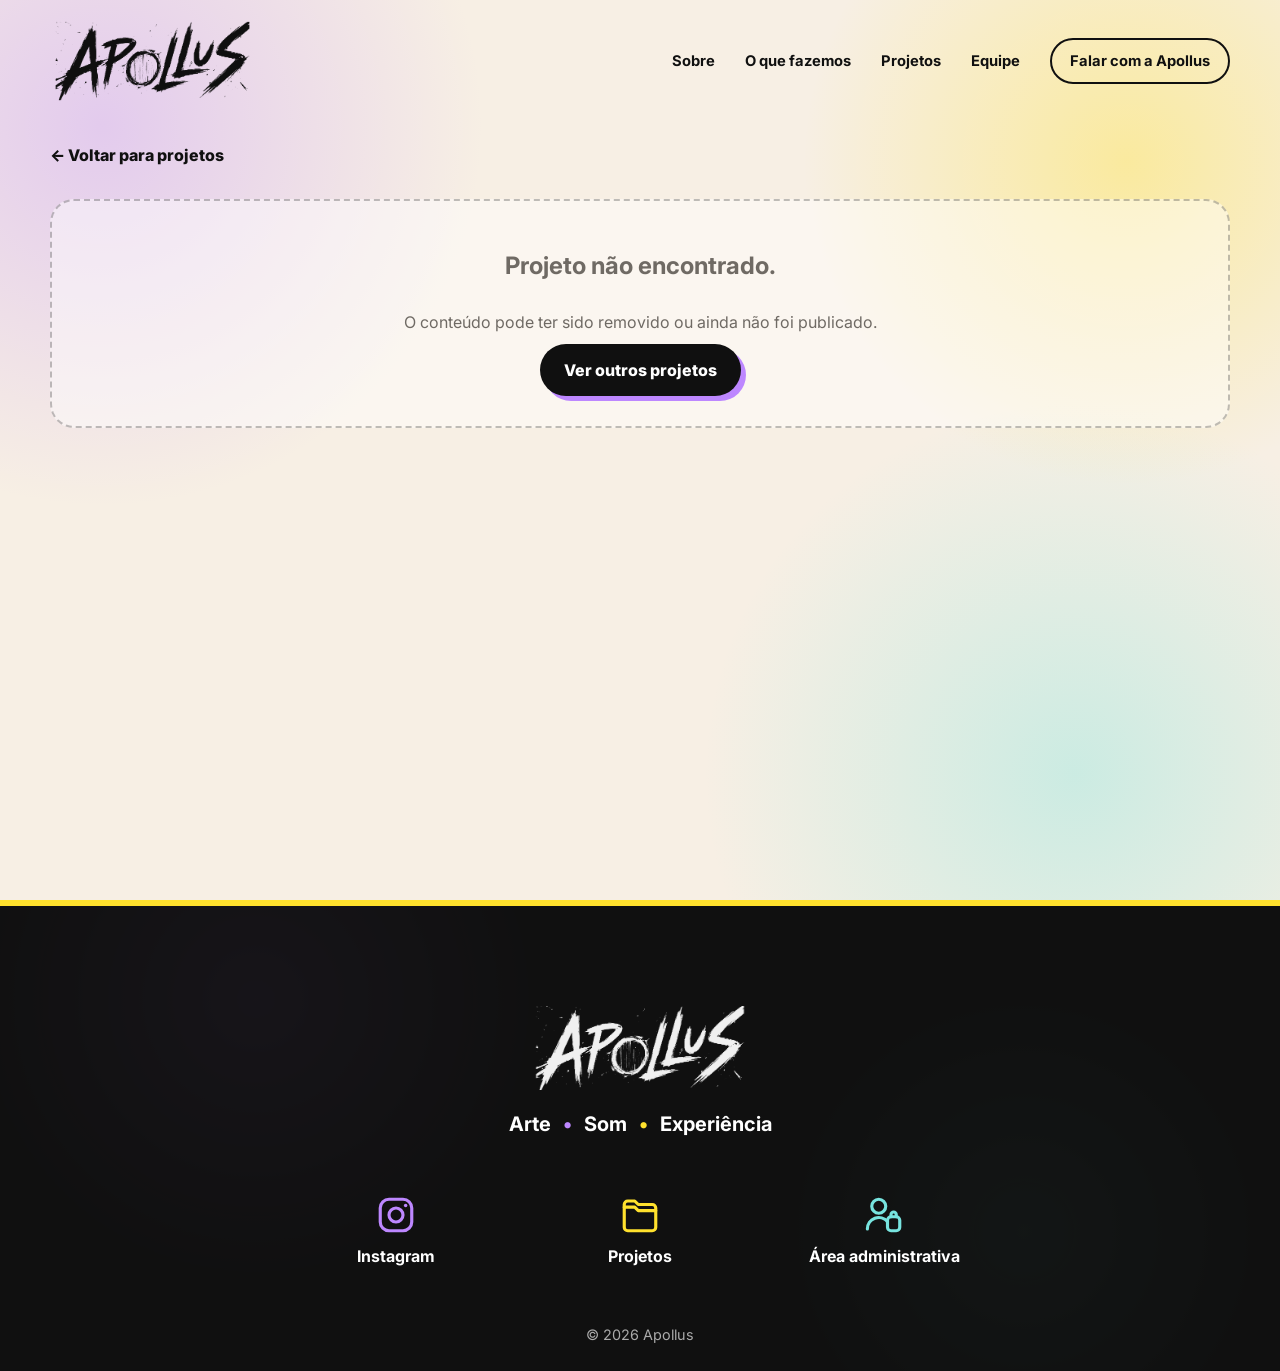
==== projeto.html @ ce1c02c4 "New" ====
<!DOCTYPE html>
<html lang="pt-BR">
<head>
  <meta charset="UTF-8">
  <meta name="viewport" content="width=device-width, initial-scale=1.0">
  <meta name="description" content="Detalhes de projeto da Apollus.">
  <meta name="theme-color" content="#f7efe4">
  <title>Projeto | Apollus</title>

  <link rel="icon" type="image/png" href="docs/apollus-logo-transparent.png">
  <link rel="preconnect" href="https://fonts.googleapis.com">
  <link rel="preconnect" href="https://fonts.gstatic.com" crossorigin>
  <link href="https://fonts.googleapis.com/css2?family=Bebas+Neue&family=Inter:wght@400;500;600;700;800&family=Permanent+Marker&display=swap" rel="stylesheet">
  <link rel="stylesheet" href="style.css">
</head>
<body data-page="project-detail">
  <header id="header" class="site-header">
    <div class="container nav-wrap">
      <a class="brand" href="index.html" aria-label="Voltar para o início">
        <img src="docs/apollus-logo-transparent.png" alt="Apollus">
      </a>

      <button class="menu-toggle" aria-label="Abrir menu" aria-expanded="false" aria-controls="main-menu">
        <span></span><span></span><span></span>
      </button>

      <nav id="main-menu" class="main-nav" aria-label="Navegação principal">
        <a href="index.html#sobre">Sobre</a>
        <a href="index.html#servicos">O que fazemos</a>
        <a href="projetos.html" class="active">Projetos</a>
        <a href="index.html#equipe">Equipe</a>
        <a href="https://wa.me/5541996600432?text=Olá%20Apollus!%20Gostaria%20de%20conversar%20sobre%20um%20projeto." target="_blank" rel="noopener noreferrer" class="nav-cta">Falar com a Apollus</a>
      </nav>
    </div>
  </header>

  <main>
    <section class="project-detail-shell section-art">
      <div class="container">
        <a href="projetos.html" class="back-link">← Voltar para projetos</a>

        <div id="project-detail-loading" class="content-state detail-loading">
          <span class="spinner" aria-hidden="true"></span>
          <p>Carregando projeto...</p>
        </div>

        <div id="project-detail-error" class="content-state error-state" hidden>
          <h1>Projeto não encontrado.</h1>
          <p>O conteúdo pode ter sido removido ou ainda não foi publicado.</p>
          <a href="projetos.html" class="btn btn-dark">Ver outros projetos</a>
        </div>

        <article id="project-detail" class="project-detail" hidden>
          <div class="project-detail-hero">
            <div class="project-detail-copy reveal">
              <p id="detail-category" class="eyebrow"></p>
              <h1 id="detail-title"></h1>
              <p id="detail-summary" class="project-detail-summary"></p>

              <div class="project-detail-meta">
                <span id="detail-date"></span>
                <span id="detail-status"></span>
              </div>
            </div>

            <figure id="detail-cover-wrap" class="project-detail-cover reveal" hidden>
              <img id="detail-cover" src="" alt="">
            </figure>
          </div>

          <div class="project-detail-body">
            <section id="detail-description-section" class="project-copy-section reveal" hidden>
              <p class="section-kicker">Sobre o projeto</p>
              <div id="detail-description" class="rich-copy"></div>
            </section>

            <section id="detail-audio-section" class="project-media-block reveal" hidden>
              <div>
                <p class="section-kicker">Ouça</p>
                <h2>Áudio do projeto</h2>
              </div>
              <audio id="detail-audio" controls preload="metadata"></audio>
            </section>

            <section id="detail-video-section" class="project-media-block reveal" hidden>
              <div>
                <p class="section-kicker">Assista</p>
                <h2>Vídeo</h2>
              </div>
              <div id="detail-video" class="video-frame"></div>
            </section>

            <section id="detail-gallery-section" class="project-gallery-section reveal" hidden>
              <p class="section-kicker">Galeria</p>
              <h2>Registros do projeto</h2>
              <div id="detail-gallery" class="project-gallery"></div>
            </section>

            <section id="detail-credits-section" class="project-copy-section credits-block reveal" hidden>
              <p class="section-kicker">Ficha técnica</p>
              <div id="detail-credits" class="rich-copy"></div>
            </section>

            <div id="detail-actions" class="project-detail-actions reveal" hidden>
              <a id="detail-external-link" class="btn btn-dark" href="#" target="_blank" rel="noopener noreferrer">Acessar projeto</a>
              <a class="btn btn-light" href="https://wa.me/5541996600432?text=Olá%20Apollus!%20Vi%20um%20projeto%20no%20site%20e%20gostaria%20de%20conversar." target="_blank" rel="noopener noreferrer">Criar algo com a Apollus</a>
            </div>
          </div>
        </article>
      </div>
    </section>
  </main>

  <dialog id="gallery-dialog" class="gallery-dialog">
    <button class="dialog-close" type="button" data-close-dialog aria-label="Fechar">×</button>
    <img id="gallery-dialog-image" src="" alt="">
  </dialog>

  <footer class="site-footer">
    <div class="container footer-content">
      <a class="footer-brand" href="index.html" aria-label="Voltar ao início">
        <img src="docs/apollus-logo-transparent.png" alt="Apollus">
      </a>
      <p class="footer-signature">Arte <span class="dot dot-purple">•</span> Som <span class="dot dot-yellow">•</span> Experiência</p>
      <nav class="footer-links" aria-label="Links do rodapé">
        <a class="footer-link instagram" href="https://www.instagram.com/apollusart/" target="_blank" rel="noopener" aria-label="Instagram da Apollus"><span class="footer-icon" aria-hidden="true"><svg viewBox="0 0 24 24" fill="none" stroke="currentColor" stroke-width="1.8" stroke-linecap="round" stroke-linejoin="round"><rect x="3" y="3" width="18" height="18" rx="5"></rect><circle cx="12" cy="12" r="4"></circle><circle cx="17.5" cy="6.5" r="1" fill="currentColor" stroke="none"></circle></svg></span><span>Instagram</span></a>
        <a class="footer-link projects" href="projetos.html" aria-label="Projetos"><span class="footer-icon" aria-hidden="true"><svg viewBox="0 0 24 24" fill="none" stroke="currentColor" stroke-width="1.8" stroke-linecap="round" stroke-linejoin="round"><path d="M3 7.5h6l2 2H21v9.5a2 2 0 0 1-2 2H5a2 2 0 0 1-2-2z"></path><path d="M3 7.5V6a2 2 0 0 1 2-2h4l2 2h8a2 2 0 0 1 2 2v1.5"></path></svg></span><span>Projetos</span></a>
        <a class="footer-link admin" href="admin/login.html" aria-label="Área administrativa"><span class="footer-icon" aria-hidden="true"><svg viewBox="0 0 24 24" fill="none" stroke="currentColor" stroke-width="1.8" stroke-linecap="round" stroke-linejoin="round"><circle cx="9" cy="7" r="4"></circle><path d="M2.5 20a6.5 6.5 0 0 1 11.5-4.2"></path><rect x="14" y="13" width="7" height="8" rx="2"></rect><path d="M16 13v-1.2a1.5 1.5 0 0 1 3 0V13"></path></svg></span><span>Área administrativa</span></a>
      </nav>
      <small class="footer-copy">© 2026 Apollus</small>
    </div>
  </footer>

  <script defer src="script.js"></script>
</body>
</html>
---- style.css ----
:root {
  --paper: #f7efe4;
  --paper-2: #fffaf3;
  --ink: #101010;
  --muted: #6f6a64;
  --purple: #bd87ff;
  --lilac: #dcbcff;
  --pink: #f4a8dc;
  --cyan: #77e4df;
  --yellow: #ffe12d;
  --line: rgba(16,16,16,.16);
  --shadow: 0 24px 70px rgba(38, 19, 47, .14);
  --radius: 28px;
}

* { box-sizing: border-box; }
html { scroll-behavior: smooth; }
body {
  margin: 0;
  font-family: "Inter", sans-serif;
  color: var(--ink);
  background: var(--paper);
  overflow-x: hidden;
}
body.menu-open { overflow: hidden; }
a { color: inherit; }
img { max-width: 100%; display: block; }
.container { width: min(1180px, calc(100% - 40px)); margin-inline: auto; }
.section { padding: clamp(84px, 10vw, 150px) 0; }

.site-header {
  position: fixed;
  inset: 0 0 auto;
  z-index: 1000;
  padding: 18px 0;
  transition: .3s ease;
}
.site-header.scrolled {
  background: rgba(247,239,228,.84);
  backdrop-filter: blur(16px);
  border-bottom: 1px solid rgba(16,16,16,.08);
}
.nav-wrap { display: flex; align-items: center; justify-content: space-between; gap: 24px; }
.brand {
  display: inline-flex;
  align-items: center;
  text-decoration: none;
  line-height: 0;
}

.brand img {
  display: block;
  width: clamp(150px, 16vw, 220px);
  height: auto;
}
.main-nav { display: flex; align-items: center; gap: 30px; }
.main-nav a { text-decoration: none; font-size: .92rem; font-weight: 700; }
.nav-cta { padding: 12px 18px; border: 2px solid var(--ink); border-radius: 999px; }
.menu-toggle { display: none; background: none; border: 0; padding: 8px; cursor: pointer; }
.menu-toggle span { width: 26px; height: 2px; background: var(--ink); display: block; margin: 5px; transition: .3s; }

.section-art { position: relative; isolation: isolate; overflow: hidden; }
.hero {
  min-height: 100svh;
  display: grid;
  align-items: center;
  padding: 120px 0 70px;
  background:
    radial-gradient(circle at 8% 14%, rgba(189,135,255,.45), transparent 27%),
    radial-gradient(circle at 85% 12%, rgba(255,225,45,.50), transparent 24%),
    radial-gradient(circle at 82% 75%, rgba(119,228,223,.46), transparent 28%),
    radial-gradient(circle at 15% 85%, rgba(244,168,220,.35), transparent 25%),
    var(--paper);
}
.hero::after, .services::after, .team-section::after {
  content: "";
  position: absolute;
  inset: 0;
  pointer-events: none;
  opacity: .2;
  background-image: repeating-radial-gradient(circle at 0 0, rgba(0,0,0,.18) 0 1px, transparent 1px 4px);
  mix-blend-mode: multiply;
  z-index: -1;
}
.hero-grid { display: grid; grid-template-columns: 1fr; align-items: center; justify-items: center; }
.hero-copy { width: min(100%, 980px); text-align: center; }
.hero-text { margin-inline: auto; }
.hero-actions, .hero-tags { justify-content: center; }
.eyebrow, .section-kicker { text-transform: uppercase; letter-spacing: .22em; font-size: .78rem; font-weight: 800; }
.hero h1 {
  font-family: "Bebas Neue", sans-serif;
  font-size: clamp(4.1rem, 8vw, 8.4rem);
  line-height: .85;
  margin: 18px 0 28px;
  letter-spacing: -.02em;
}
.hero h1 span {
  font-family: "Permanent Marker", cursive;
  color: var(--purple);
  display: inline-block;
  transform: rotate(-3deg);
  text-shadow: 4px 4px 0 var(--yellow);
}
.hero-text { font-size: clamp(1rem, 1.6vw, 1.22rem); line-height: 1.7; max-width: 620px; color: #3e3934; }
.hero-actions { display: flex; gap: 14px; flex-wrap: wrap; margin: 34px 0 28px; }
.btn {
  display: inline-flex; align-items: center; justify-content: center;
  min-height: 52px; padding: 14px 24px; border-radius: 999px;
  text-decoration: none; font-weight: 800; transition: .25s ease;
}
.btn:hover { transform: translateY(-3px) rotate(-1deg); }
.btn-dark { background: var(--ink); color: white; box-shadow: 5px 5px 0 var(--purple); }
.btn-light { background: rgba(255,255,255,.55); border: 2px solid var(--ink); }
.hero-tags { display: flex; flex-wrap: wrap; gap: 8px; }
.hero-tags span { border: 1px solid var(--ink); border-radius: 999px; padding: 8px 13px; font-size: .78rem; font-weight: 700; background: rgba(255,255,255,.38); }
.poster-frame { transform: rotate(2.5deg); background: white; padding: 12px; box-shadow: var(--shadow); border: 2px solid var(--ink); }
.poster-frame img { aspect-ratio: 4 / 5; object-fit: cover; object-position: top; }
.hero-art { position: relative; }
.floating-note { position: absolute; font-family: "Permanent Marker"; padding: 7px 12px; background: var(--ink); color: white; transform: rotate(-5deg); }
.note-one { left: -20px; top: 16%; background: var(--purple); color: var(--ink); }
.note-two { right: -10px; top: 48%; background: var(--yellow); color: var(--ink); transform: rotate(4deg); }
.note-three { left: 6%; bottom: -10px; background: var(--cyan); color: var(--ink); transform: rotate(2deg); }
.scroll-cue { position: absolute; left: 50%; bottom: 22px; translate: -50% 0; font-size: 1.6rem; text-decoration: none; animation: bounce 1.8s infinite; }
@keyframes bounce { 50% { transform: translateY(8px); } }

.about { background: var(--paper-2); }
.about-grid { display: grid; grid-template-columns: 1fr 1fr; gap: 60px; align-items: start; }
h2 { font-family: "Bebas Neue", sans-serif; font-size: clamp(2.8rem, 5.2vw, 5.6rem); line-height: .95; margin: 12px 0 20px; }
.about-copy p { font-size: 1.1rem; line-height: 1.8; color: #453f39; }
.signature-line { margin-top: 30px; font-family: "Permanent Marker"; font-size: clamp(1.4rem, 3vw, 2.2rem); color: #6d36a7; }

.services { background: #f4eadf; }
.section-heading { max-width: 760px; margin-bottom: 54px; }
.section-heading > p:last-child { color: var(--muted); font-size: 1.05rem; line-height: 1.7; }
.services-grid { display: grid; grid-template-columns: repeat(3, 1fr); gap: 18px; }
.service-card {
  min-height: 270px; padding: 28px; border: 2px solid var(--ink); border-radius: var(--radius);
  display: flex; flex-direction: column; justify-content: flex-end; box-shadow: 7px 7px 0 var(--ink); transition: .25s ease;
}
.service-card:hover { transform: translate(-4px, -4px) rotate(-.5deg); box-shadow: 12px 12px 0 var(--ink); }
.service-card h3 { font-family: "Bebas Neue"; font-size: 2.3rem; line-height: 1; margin: 18px 0 10px; }
.service-card p { margin: 0; line-height: 1.6; }
.service-number { font-family: "Permanent Marker"; font-size: 1.35rem; }
.purple { background: var(--lilac); }
.yellow { background: var(--yellow); }
.cyan { background: var(--cyan); }
.pink { background: var(--pink); }
.cream { background: var(--paper-2); }
.black { background: var(--ink); color: white; box-shadow: 7px 7px 0 var(--purple); }

.process { background: var(--ink); color: white; }
.narrow { max-width: 880px; }
.process-track { display: grid; grid-template-columns: repeat(4, 1fr); gap: 14px; margin-top: 54px; }
.process-step { padding: 26px; border-top: 2px solid rgba(255,255,255,.35); }
.process-step b { color: var(--yellow); font-family: "Permanent Marker"; }
.process-step h3 { font-family: "Bebas Neue"; font-size: 2rem; margin: 18px 0 8px; }
.process-step p { color: #d9d2ca; line-height: 1.6; }

.team-section {
  background:
    radial-gradient(circle at 10% 20%, rgba(189,135,255,.42), transparent 28%),
    radial-gradient(circle at 85% 80%, rgba(119,228,223,.38), transparent 26%),
    var(--paper);
}
.team-grid { display: grid; grid-template-columns: repeat(3, 1fr); gap: 22px; }
.team-card a { display: block; text-decoration: none; background: rgba(255,255,255,.62); border: 2px solid var(--ink); border-radius: 22px; overflow: hidden; box-shadow: 6px 6px 0 var(--ink); transition: .25s; }
.team-card a:hover { transform: translate(-4px,-4px) rotate(-.5deg); box-shadow: 11px 11px 0 var(--purple); }
.team-card img { width: 100%; aspect-ratio: 4/3; object-fit: cover; filter: grayscale(100%); transition: .3s; }
.team-card:hover img { filter: grayscale(0%); }
.team-card img.team-logo-fallback { object-fit: contain; padding: clamp(34px, 6vw, 70px); background: var(--paper-2); filter: none; }
.team-card:hover img.team-logo-fallback { filter: none; }
.team-card div { padding: 20px; }
.team-card h3 { margin: 0 0 5px; font-size: 1.1rem; }
.team-card p { margin: 0; color: var(--muted); }

.cta-final { padding: clamp(76px, 9vw, 130px) 0; background: var(--yellow); }
.cta-grid { display: grid; grid-template-columns: 1fr auto; gap: 32px; align-items: center; }
.cta-grid p:not(.section-kicker) { font-size: 1.1rem; }

footer.site-footer {
  position: relative;
  overflow: hidden;
  background: var(--ink);
  color: white;
  padding: clamp(64px, 8vw, 96px) 0 28px;
  border-top: 6px solid var(--yellow);
}

footer.site-footer::before {
  content: "";
  position: absolute;
  inset: 0;
  pointer-events: none;
  opacity: .14;
  background:
    radial-gradient(circle at 20% 20%, rgba(189,135,255,.28), transparent 28%),
    radial-gradient(circle at 80% 70%, rgba(119,228,223,.2), transparent 25%);
}

.footer-content {
  position: relative;
  z-index: 1;
  display: flex;
  flex-direction: column;
  align-items: center;
  text-align: center;
}

.footer-brand {
  display: inline-flex;
  line-height: 0;
  text-decoration: none;
}

.footer-brand img {
  width: clamp(170px, 22vw, 280px);
  height: auto;
  filter: invert(1);
  transition: transform .3s ease, filter .3s ease;
}

.footer-brand:hover img {
  transform: translateY(-3px) rotate(-1deg) scale(1.02);
  filter: invert(1) drop-shadow(0 8px 20px rgba(189,135,255,.22));
}

.footer-signature {
  margin: 18px 0 34px;
  font-size: clamp(1rem, 2vw, 1.25rem);
  font-weight: 700;
}

.footer-signature .dot {
  display: inline-block;
  margin: 0 7px;
}

.dot-purple { color: var(--purple); }
.dot-yellow { color: var(--yellow); }

.footer-links {
  display: grid;
  grid-template-columns: repeat(3, minmax(150px, 1fr));
  width: min(100%, 720px);
  gap: 12px;
  margin: 0 auto 36px;
}

.footer-link {
  --accent: white;
  display: flex;
  flex-direction: column;
  align-items: center;
  justify-content: center;
  gap: 10px;
  min-height: 120px;
  padding: 18px 14px;
  border-radius: 20px;
  color: white;
  text-decoration: none;
  font-weight: 700;
  transition: transform .28s ease, background-color .28s ease, box-shadow .28s ease, color .28s ease;
}

.footer-link.instagram { --accent: var(--purple); }
.footer-link.projects { --accent: var(--yellow); }
.footer-link.admin { --accent: var(--cyan); }

.footer-icon {
  width: 42px;
  height: 42px;
  color: var(--accent);
  transition: transform .28s ease, filter .28s ease;
}

.footer-icon svg {
  width: 100%;
  height: 100%;
  display: block;
}

.footer-link:hover,
.footer-link:focus-visible {
  transform: translateY(-6px);
  background: rgba(255,255,255,.055);
  box-shadow: 0 16px 36px rgba(0,0,0,.28), inset 0 0 0 1px color-mix(in srgb, var(--accent) 55%, transparent);
  outline: none;
}

.footer-link:hover .footer-icon,
.footer-link:focus-visible .footer-icon {
  transform: scale(1.12) rotate(-4deg);
  filter: drop-shadow(0 0 12px color-mix(in srgb, var(--accent) 55%, transparent));
}

.footer-copy {
  color: #aaa;
  font-size: .9rem;
}

/* Conteúdo visível por padrão. As animações só escondem os elementos quando o JS carregou corretamente. */
.reveal { opacity: 1; transform: none; transition: opacity .75s ease, transform .75s ease; }
.reveal-animations .reveal { opacity: 0; transform: translateY(30px); }
.reveal-animations .reveal.visible { opacity: 1; transform: none; }

@media (max-width: 980px) {
  .hero-grid, .about-grid, .cta-grid { grid-template-columns: 1fr; }
  .hero { padding-top: 130px; }
  .hero-art { max-width: 620px; margin: 20px auto 0; }
  .services-grid { grid-template-columns: repeat(2, 1fr); }
  .process-track { grid-template-columns: repeat(2, 1fr); }
  .team-grid { grid-template-columns: repeat(2, 1fr); }
}

@media (max-width: 760px) {
  .container { width: min(100% - 28px, 1180px); }
  .site-header { padding: 12px 0; }
  .menu-toggle { display: block; z-index: 1002; }
  .menu-toggle.active span:nth-child(1) { transform: translateY(7px) rotate(45deg); }
  .menu-toggle.active span:nth-child(2) { opacity: 0; }
  .menu-toggle.active span:nth-child(3) { transform: translateY(-7px) rotate(-45deg); }
  .main-nav {
    position: fixed; inset: 0; background: var(--paper); z-index: 1001;
    display: flex; flex-direction: column; justify-content: center; align-items: center;
    gap: 24px; transform: translateX(100%); transition: .35s ease;
  }
  .main-nav.open { transform: translateX(0); }
  .main-nav a { font-family: "Bebas Neue"; font-size: 2rem; }
  .nav-cta { font-family: "Inter" !important; font-size: 1rem !important; }

  .hero h1 { font-size: clamp(4rem, 20vw, 6.5rem); }
  .hero-actions { flex-direction: column; }
  .btn { width: 100%; }
  .floating-note { font-size: .75rem; }
  .services-grid, .team-grid, .process-track { grid-template-columns: 1fr; }
  .service-card { min-height: 230px; }
  .footer-links { grid-template-columns: 1fr; width: min(100%, 420px); }
  .footer-link { min-height: 88px; flex-direction: row; justify-content: flex-start; padding-inline: 22px; }
  .footer-icon { width: 34px; height: 34px; }
}

@media (max-width: 420px) {
  .hero { padding-top: 110px; }
  .hero-tags span { font-size: .7rem; }
  .poster-frame { padding: 8px; }
  .service-card, .team-card a { box-shadow: 4px 4px 0 var(--ink); }
}

@media (max-width: 760px) {
  .brand img { width: 145px; }
  .footer-brand img { width: min(56vw, 220px); }
}


/* ==================================================
   PÁGINA DE PROJETOS
================================================== */

.projects-hero {
  min-height: 68vh;
  display: flex;
  align-items: center;
  padding: 150px 0 90px;
  text-align: center;

  background:
    radial-gradient(
      circle at 10% 20%,
      rgba(189, 135, 255, 0.48),
      transparent 28%
    ),
    radial-gradient(
      circle at 88% 18%,
      rgba(255, 225, 45, 0.52),
      transparent 24%
    ),
    radial-gradient(
      circle at 82% 80%,
      rgba(119, 228, 223, 0.46),
      transparent 27%
    ),
    radial-gradient(
      circle at 15% 82%,
      rgba(244, 168, 220, 0.36),
      transparent 25%
    ),
    var(--paper);
}

.projects-hero-content {
  max-width: 980px;
}

.projects-hero h1 {
  margin: 18px auto 30px;
  font-family: "Bebas Neue", sans-serif;
  font-size: clamp(4.5rem, 10vw, 9.5rem);
  line-height: 0.84;
}

.projects-hero h1 span {
  color: var(--purple);
  font-family: "Permanent Marker", cursive;
  font-size: 0.65em;
  text-shadow: 5px 5px 0 var(--yellow);
  display: inline-block;
  transform: rotate(-2deg);
}

.projects-hero-content > p:not(.eyebrow) {
  max-width: 700px;
  margin: 0 auto;
  color: #4a433d;
  font-size: clamp(1rem, 2vw, 1.2rem);
  line-height: 1.75;
}

.project-filters {
  display: flex;
  justify-content: center;
  flex-wrap: wrap;
  gap: 10px;
  margin-top: 38px;
}

.project-filter {
  padding: 10px 17px;
  border: 2px solid var(--ink);
  border-radius: 999px;
  background: rgba(255, 255, 255, 0.45);
  color: var(--ink);
  font-family: "Inter", sans-serif;
  font-weight: 700;
  cursor: pointer;
  transition: 0.25s ease;
}

.project-filter:hover,
.project-filter.active {
  background: var(--ink);
  color: white;
  transform: translateY(-3px);
  box-shadow: 4px 4px 0 var(--purple);
}

/* PROJETOS */

.projects-section {
  background: var(--paper-2);
}

.projects-grid {
  display: grid;
  grid-template-columns: repeat(3, 1fr);
  gap: 24px;
}

.project-card {
  background: white;
  border: 2px solid var(--ink);
  border-radius: 25px;
  overflow: hidden;
  box-shadow: 7px 7px 0 var(--ink);
  transition: 0.3s ease;
}

.project-card:hover {
  transform: translate(-5px, -5px) rotate(-0.4deg);
  box-shadow: 13px 13px 0 var(--purple);
}

.project-image {
  position: relative;
  min-height: 250px;
  overflow: hidden;
}

.project-image img {
  width: 100%;
  height: 100%;
  min-height: 250px;
  object-fit: cover;
  transition: 0.4s ease;
}

.project-card:hover .project-image img {
  transform: scale(1.04);
}

.project-purple {
  background: var(--lilac);
}

.project-yellow {
  background: var(--yellow);
}

.project-cyan {
  background: var(--cyan);
}

.project-status {
  position: absolute;
  top: 18px;
  right: 18px;
  padding: 8px 12px;
  border: 2px solid var(--ink);
  border-radius: 999px;
  background: var(--paper);
  font-size: 0.72rem;
  font-weight: 800;
  text-transform: uppercase;
  letter-spacing: 0.08em;
}

.project-content {
  padding: 26px;
}

.project-meta {
  display: flex;
  justify-content: space-between;
  gap: 20px;
  color: var(--muted);
  font-size: 0.78rem;
  font-weight: 700;
  text-transform: uppercase;
  letter-spacing: 0.1em;
}

.project-content h3 {
  margin: 15px 0 10px;
  font-family: "Bebas Neue", sans-serif;
  font-size: 2.4rem;
  line-height: 1;
}

.project-content p {
  color: #4b443e;
  line-height: 1.65;
}

.project-link {
  display: inline-block;
  margin-top: 12px;
  color: var(--ink);
  font-weight: 800;
  text-decoration: none;
}

.project-link:hover {
  color: #7434aa;
}

/* PRÓXIMOS PROJETOS */

.upcoming-section {
  background: var(--ink);
  color: white;
}

.upcoming-section .section-heading > p:last-child {
  color: #d2cbc5;
}

.upcoming-grid {
  display: grid;
  gap: 18px;
}

.upcoming-card {
  display: grid;
  grid-template-columns: auto 1fr auto;
  align-items: center;
  gap: 28px;

  padding: 28px;
  border: 2px solid rgba(255, 255, 255, 0.28);
  border-radius: 24px;

  transition: 0.3s ease;
}

.upcoming-card:hover {
  background: rgba(255, 255, 255, 0.07);
  border-color: var(--yellow);
  transform: translateX(6px);
}

.upcoming-date {
  display: flex;
  flex-direction: column;
  align-items: center;

  min-width: 85px;
  padding: 14px;

  background: var(--yellow);
  color: var(--ink);
  border-radius: 17px;

  font-weight: 800;
  letter-spacing: 0.1em;
}

.upcoming-date strong {
  font-family: "Bebas Neue", sans-serif;
  font-size: 3rem;
  line-height: 0.9;
}

.project-type {
  color: var(--cyan);
  text-transform: uppercase;
  letter-spacing: 0.16em;
  font-size: 0.72rem;
  font-weight: 800;
}

.upcoming-card h3 {
  margin: 7px 0;
  font-family: "Bebas Neue", sans-serif;
  font-size: 2.2rem;
}

.upcoming-card p {
  margin: 0;
  color: #d2cbc5;
}

.upcoming-card > a {
  color: white;
  font-size: 2rem;
  text-decoration: none;
  transition: 0.25s;
}

.upcoming-card:hover > a {
  color: var(--yellow);
  transform: translateX(5px);
}

/* AGENDA */

.project-agenda {
  background:
    radial-gradient(
      circle at 12% 25%,
      rgba(244, 168, 220, 0.42),
      transparent 29%
    ),
    radial-gradient(
      circle at 88% 75%,
      rgba(119, 228, 223, 0.46),
      transparent 28%
    ),
    var(--paper);
}

.agenda-grid {
  display: grid;
  grid-template-columns: 1fr 0.72fr;
  gap: clamp(40px, 7vw, 100px);
  align-items: center;
}

.agenda-copy h2 {
  max-width: 800px;
}

.agenda-copy > p:not(.section-kicker) {
  max-width: 660px;
  color: #4c453f;
  line-height: 1.75;
  font-size: 1.08rem;
  margin-bottom: 30px;
}

.agenda-card {
  padding: 36px;
  background: var(--yellow);
  border: 2px solid var(--ink);
  border-radius: 30px;
  box-shadow: 10px 10px 0 var(--ink);
  transform: rotate(1.5deg);
}

.agenda-card > span {
  font-family: "Permanent Marker", cursive;
  font-size: 1.3rem;
}

.agenda-card > strong {
  display: block;
  font-family: "Bebas Neue", sans-serif;
  font-size: clamp(5rem, 10vw, 8rem);
  line-height: 0.95;
  margin-top: 10px;
}

.agenda-card > p {
  margin: 0 0 30px;
  font-weight: 800;
  text-transform: uppercase;
  letter-spacing: 0.14em;
}

.agenda-list {
  display: grid;
  gap: 0;
  border-top: 2px solid var(--ink);
}

.agenda-list div {
  display: flex;
  justify-content: space-between;
  gap: 15px;
  padding: 15px 0;
  border-bottom: 1px solid rgba(16, 16, 16, 0.35);
}

.agenda-list b {
  text-transform: uppercase;
  font-size: 0.75rem;
  letter-spacing: 0.08em;
}

/* LOGO DO HEADER */

.brand-image img {
  width: 150px;
  height: auto;
}

/* RESPONSIVIDADE */

@media (max-width: 980px) {
  .projects-grid {
    grid-template-columns: repeat(2, 1fr);
  }

  .agenda-grid {
    grid-template-columns: 1fr;
  }

  .agenda-card {
    max-width: 600px;
  }
}

@media (max-width: 760px) {
  .projects-hero {
    min-height: auto;
    padding: 125px 0 80px;
  }

  .projects-grid {
    grid-template-columns: 1fr;
  }

  .project-filter {
    padding: 9px 13px;
    font-size: 0.78rem;
  }

  .upcoming-card {
    grid-template-columns: auto 1fr;
    gap: 18px;
  }

  .upcoming-card > a {
    display: none;
  }

  .agenda-card {
    padding: 27px;
    transform: none;
  }

  .brand-image img {
    width: 120px;
  }
}

@media (max-width: 460px) {
  .upcoming-card {
    grid-template-columns: 1fr;
  }

  .upcoming-date {
    width: 82px;
  }
}


/* ==================================================
   CMS PÚBLICO, CALENDÁRIO E DETALHE DE PROJETO
================================================== */

[hidden] { display: none !important; }

/* Footer: logo menor e centralizada */
.footer-brand img {
  width: clamp(145px, 18vw, 220px);
}

.project-card-link {
  display: block;
  height: 100%;
  color: inherit;
  text-decoration: none;
}

.project-placeholder {
  width: 100%;
  min-height: 250px;
  display: grid;
  place-items: center;
  padding: 42px;
}

.project-placeholder img {
  width: min(75%, 250px);
  min-height: 0;
  object-fit: contain;
  opacity: .72;
}

.project-card[hidden] { display: none; }

.content-state {
  min-height: 180px;
  display: flex;
  flex-direction: column;
  align-items: center;
  justify-content: center;
  gap: 12px;
  padding: 30px;
  border: 2px dashed rgba(16,16,16,.26);
  border-radius: 24px;
  text-align: center;
  color: var(--muted);
}

.content-state h3 { margin: 0; color: var(--ink); }
.content-state p { margin: 0; }
.content-state.dark-state { border-color: rgba(255,255,255,.28); color: #d2cbc5; }
.error-state { background: rgba(255,255,255,.45); }

.spinner {
  width: 36px;
  height: 36px;
  border: 4px solid rgba(16,16,16,.15);
  border-top-color: var(--ink);
  border-radius: 50%;
  animation: public-spin .8s linear infinite;
}

.dark-state .spinner { border-color: rgba(255,255,255,.18); border-top-color: white; }
@keyframes public-spin { to { transform: rotate(360deg); } }

.upcoming-open {
  border: 0;
  background: transparent;
  color: white;
  font-size: 2rem;
  transition: .25s;
}

.upcoming-card:hover .upcoming-open {
  color: var(--yellow);
  transform: translateX(5px);
}

.event-status {
  display: inline-flex;
  align-items: center;
  width: fit-content;
  border-radius: 999px;
  padding: 7px 11px;
  font-size: .76rem;
  font-weight: 800;
  text-transform: uppercase;
  letter-spacing: .07em;
  background: var(--paper);
  color: var(--ink);
}

.status-confirmado { --event-accent: var(--yellow); }
.status-em_producao { --event-accent: var(--purple); }
.status-disponivel { --event-accent: var(--cyan); }
.status-realizado { --event-accent: #a9a19a; }
.status-cancelado { --event-accent: #e36a6a; }
.status-proximo { --event-accent: var(--pink); }
.status-arquivado { --event-accent: #a9a19a; }

.project-status[class*="status-"] {
  box-shadow: 4px 4px 0 var(--event-accent, var(--purple));
}

/* Calendário */
.calendar-section {
  background:
    radial-gradient(circle at 8% 20%, rgba(189,135,255,.24), transparent 30%),
    radial-gradient(circle at 90% 80%, rgba(119,228,223,.28), transparent 28%),
    var(--paper-2);
}

.calendar-shell {
  padding: clamp(18px, 3vw, 34px);
  border: 2px solid var(--ink);
  border-radius: 30px;
  background: rgba(255,255,255,.75);
  box-shadow: 10px 10px 0 var(--ink);
}

.calendar-toolbar {
  display: grid;
  grid-template-columns: auto 1fr auto;
  align-items: center;
  gap: 16px;
  margin-bottom: 22px;
}

.calendar-toolbar h3 {
  margin: 0;
  text-align: center;
  font-family: "Bebas Neue", sans-serif;
  font-size: clamp(2rem, 4vw, 3.5rem);
  line-height: 1;
}

.calendar-nav {
  width: 48px;
  height: 48px;
  display: grid;
  place-items: center;
  border: 2px solid var(--ink);
  border-radius: 50%;
  background: var(--paper);
  font-size: 1.35rem;
  transition: .22s ease;
}

.calendar-nav:hover { transform: translateY(-3px); box-shadow: 4px 4px 0 var(--purple); }

.calendar-weekdays,
.calendar-grid {
  display: grid;
  grid-template-columns: repeat(7, minmax(0, 1fr));
}

.calendar-weekdays {
  margin-bottom: 8px;
  color: var(--muted);
  font-size: .72rem;
  font-weight: 800;
  text-align: center;
  text-transform: uppercase;
  letter-spacing: .09em;
}

.calendar-day {
  min-height: 126px;
  padding: 10px;
  border-top: 1px solid rgba(16,16,16,.18);
  border-left: 1px solid rgba(16,16,16,.18);
  background: rgba(255,255,255,.35);
}

.calendar-day:nth-child(7n) { border-right: 1px solid rgba(16,16,16,.18); }
.calendar-day:nth-last-child(-n + 7) { border-bottom: 1px solid rgba(16,16,16,.18); }
.calendar-day.outside { background: rgba(16,16,16,.025); }
.calendar-day.today { background: rgba(255,225,45,.18); }
.calendar-day-number {
  width: 30px;
  height: 30px;
  display: grid;
  place-items: center;
  border-radius: 50%;
  font-size: .82rem;
  font-weight: 800;
}
.calendar-day.today .calendar-day-number { background: var(--yellow); border: 1px solid var(--ink); }
.calendar-events { display: grid; gap: 5px; margin-top: 7px; }
.calendar-event {
  min-width: 0;
  overflow: hidden;
  text-overflow: ellipsis;
  white-space: nowrap;
  border: 0;
  border-left: 4px solid var(--event-accent, var(--purple));
  border-radius: 7px;
  background: color-mix(in srgb, var(--event-accent, var(--purple)) 24%, white);
  padding: 6px 7px;
  color: var(--ink);
  text-align: left;
  font-size: .7rem;
  font-weight: 700;
  cursor: pointer;
  transition: .2s ease;
}
.calendar-event:hover { transform: translateX(3px); }
.calendar-more { color: var(--muted); font-size: .7rem; font-weight: 700; }
.calendar-legend { display: flex; gap: 16px; flex-wrap: wrap; margin-top: 20px; color: var(--muted); font-size: .76rem; }
.calendar-legend span { display: inline-flex; align-items: center; gap: 7px; }
.legend-dot { width: 10px; height: 10px; border-radius: 50%; background: #aaa; }
.legend-dot.confirmed { background: var(--yellow); }
.legend-dot.production { background: var(--purple); }
.legend-dot.available { background: var(--cyan); }
.legend-dot.completed { background: #a9a19a; }

.agenda-cta-grid {
  display: grid;
  grid-template-columns: 1fr .65fr;
  gap: clamp(38px, 7vw, 90px);
  align-items: center;
}

.agenda-note {
  padding: 38px;
  border: 2px solid var(--ink);
  border-radius: 28px;
  background: var(--yellow);
  box-shadow: 10px 10px 0 var(--ink);
  transform: rotate(1.5deg);
  text-align: center;
}
.agenda-note span { font-family: "Permanent Marker", cursive; font-size: 1.2rem; }
.agenda-note strong { display: block; font-family: "Bebas Neue", sans-serif; font-size: clamp(4.6rem, 9vw, 8rem); line-height: .8; margin: 14px 0 18px; }
.agenda-note p { margin: 0; font-weight: 800; text-transform: uppercase; letter-spacing: .13em; }

/* Dialog público */
.site-dialog,
.gallery-dialog {
  width: min(720px, calc(100% - 24px));
  max-height: calc(100vh - 24px);
  border: 2px solid var(--ink);
  border-radius: 28px;
  background: var(--paper);
  padding: clamp(24px, 4vw, 38px);
  box-shadow: 12px 12px 0 var(--purple);
  overflow-y: auto;
}
.site-dialog::backdrop,
.gallery-dialog::backdrop { background: rgba(16,16,16,.74); backdrop-filter: blur(7px); }
.dialog-close {
  position: sticky;
  top: 0;
  float: right;
  width: 42px;
  height: 42px;
  z-index: 2;
  border: 2px solid var(--ink);
  border-radius: 50%;
  background: white;
  font-size: 1.5rem;
  line-height: 1;
}
.dialog-cover { width: 100%; max-height: 330px; object-fit: cover; border-radius: 18px; margin-bottom: 24px; }
.site-dialog h2 { font-size: clamp(2.8rem, 7vw, 5rem); margin-right: 50px; }
.dialog-meta { display: flex; gap: 9px; flex-wrap: wrap; margin: 20px 0; }
.dialog-meta > span:not(.event-status) { border: 1px solid var(--line); border-radius: 999px; padding: 7px 10px; background: white; font-size: .82rem; font-weight: 700; }
.dialog-description { line-height: 1.75; color: #4c453f; }
.gallery-dialog { width: min(1100px, calc(100% - 24px)); background: var(--ink); border-color: white; box-shadow: 12px 12px 0 var(--yellow); }
.gallery-dialog img { max-height: calc(100vh - 110px); width: 100%; object-fit: contain; }
.gallery-dialog .dialog-close { color: var(--ink); }

/* Página de detalhe */
.project-detail-shell {
  min-height: 100vh;
  padding: 145px 0 110px;
  background:
    radial-gradient(circle at 8% 14%, rgba(189,135,255,.35), transparent 27%),
    radial-gradient(circle at 88% 18%, rgba(255,225,45,.38), transparent 24%),
    radial-gradient(circle at 84% 86%, rgba(119,228,223,.34), transparent 28%),
    var(--paper);
}
.back-link { display: inline-flex; margin-bottom: 34px; text-decoration: none; font-weight: 800; }
.project-detail-hero { display: grid; grid-template-columns: 1fr .9fr; gap: clamp(36px, 7vw, 100px); align-items: center; }
.project-detail-copy h1 { margin: 16px 0 24px; font-family: "Bebas Neue", sans-serif; font-size: clamp(4.3rem, 9vw, 9rem); line-height: .82; }
.project-detail-summary { max-width: 680px; color: #4c453f; font-size: clamp(1.05rem, 2vw, 1.3rem); line-height: 1.7; }
.project-detail-meta { display: flex; gap: 10px; flex-wrap: wrap; margin-top: 24px; }
.project-detail-meta span { border: 2px solid var(--ink); border-radius: 999px; padding: 8px 13px; background: rgba(255,255,255,.55); font-size: .82rem; font-weight: 800; }
.project-detail-cover { margin: 0; padding: 10px; border: 2px solid var(--ink); background: white; box-shadow: 10px 10px 0 var(--purple); transform: rotate(1.5deg); }
.project-detail-cover img { width: 100%; aspect-ratio: 4/3; object-fit: cover; }
.project-detail-body { display: grid; gap: 70px; margin-top: clamp(80px, 10vw, 150px); }
.project-copy-section { max-width: 880px; }
.project-copy-section h2, .project-media-block h2, .project-gallery-section h2 { margin-top: 10px; }
.rich-copy { font-size: 1.08rem; line-height: 1.85; color: #443e38; }
.project-media-block { padding: clamp(26px, 5vw, 48px); border: 2px solid var(--ink); border-radius: 28px; background: rgba(255,255,255,.66); box-shadow: 8px 8px 0 var(--ink); }
.project-media-block audio { width: 100%; margin-top: 24px; }
.video-frame { margin-top: 24px; }
.video-frame iframe { width: 100%; aspect-ratio: 16/9; border: 0; border-radius: 18px; }
.project-gallery { display: grid; grid-template-columns: repeat(3, 1fr); gap: 14px; }
.gallery-item { padding: 0; border: 2px solid var(--ink); border-radius: 18px; overflow: hidden; background: white; cursor: zoom-in; transition: .22s ease; }
.gallery-item:hover { transform: translate(-3px,-3px); box-shadow: 6px 6px 0 var(--purple); }
.gallery-item img { width: 100%; aspect-ratio: 1/1; object-fit: cover; }
.credits-block { padding-top: 36px; border-top: 2px solid var(--ink); }
.project-detail-actions { display: flex; flex-wrap: wrap; gap: 14px; }
.detail-loading { min-height: 55vh; }

@media (max-width: 980px) {
  .agenda-cta-grid,
  .project-detail-hero { grid-template-columns: 1fr; }
  .agenda-note { max-width: 600px; }
  .project-detail-cover { max-width: 700px; }
}

@media (max-width: 760px) {
  .calendar-shell { padding: 13px; border-radius: 20px; box-shadow: 6px 6px 0 var(--ink); }
  .calendar-day { min-height: 88px; padding: 6px; }
  .calendar-event { font-size: 0; min-height: 13px; padding: 0; border-left-width: 0; background: var(--event-accent, var(--purple)); border-radius: 999px; }
  .calendar-more { font-size: .58rem; }
  .calendar-weekdays { font-size: .62rem; }
  .calendar-day-number { width: 25px; height: 25px; font-size: .72rem; }
  .calendar-legend { gap: 10px; }
  .agenda-note { transform: none; }
  .project-detail-shell { padding-top: 120px; }
  .project-detail-copy h1 { font-size: clamp(4rem, 19vw, 6.8rem); }
  .project-gallery { grid-template-columns: repeat(2, 1fr); }
  .project-detail-actions { flex-direction: column; }
  .project-detail-actions .btn { width: 100%; }
}

@media (max-width: 460px) {
  .calendar-toolbar h3 { font-size: 1.75rem; }
  .calendar-nav { width: 40px; height: 40px; }
  .calendar-day { min-height: 70px; }
  .project-gallery { grid-template-columns: 1fr; }
}
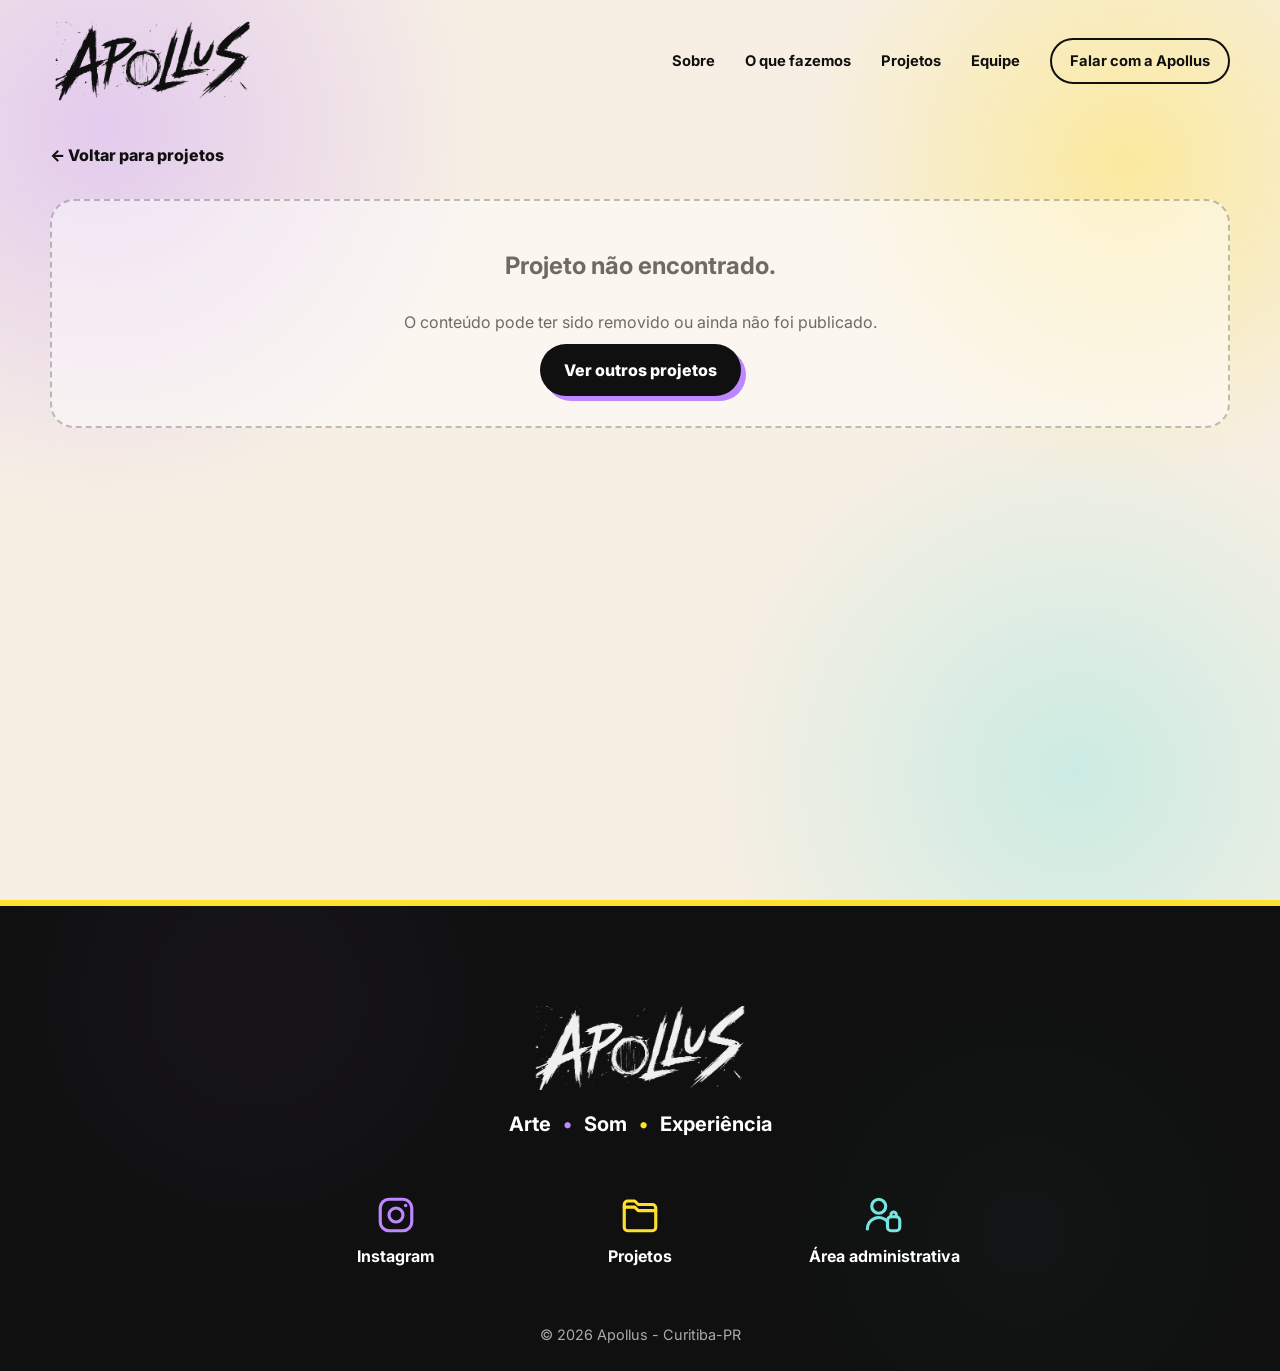
==== commit e0722a20: "trash" ====
--- a/projeto.html
+++ b/projeto.html
@@ -127,7 +127,7 @@
         <a class="footer-link projects" href="projetos.html" aria-label="Projetos"><span class="footer-icon" aria-hidden="true"><svg viewBox="0 0 24 24" fill="none" stroke="currentColor" stroke-width="1.8" stroke-linecap="round" stroke-linejoin="round"><path d="M3 7.5h6l2 2H21v9.5a2 2 0 0 1-2 2H5a2 2 0 0 1-2-2z"></path><path d="M3 7.5V6a2 2 0 0 1 2-2h4l2 2h8a2 2 0 0 1 2 2v1.5"></path></svg></span><span>Projetos</span></a>
         <a class="footer-link admin" href="admin/login.html" aria-label="Área administrativa"><span class="footer-icon" aria-hidden="true"><svg viewBox="0 0 24 24" fill="none" stroke="currentColor" stroke-width="1.8" stroke-linecap="round" stroke-linejoin="round"><circle cx="9" cy="7" r="4"></circle><path d="M2.5 20a6.5 6.5 0 0 1 11.5-4.2"></path><rect x="14" y="13" width="7" height="8" rx="2"></rect><path d="M16 13v-1.2a1.5 1.5 0 0 1 3 0V13"></path></svg></span><span>Área administrativa</span></a>
       </nav>
-      <small class="footer-copy">© 2026 Apollus</small>
+      <small class="footer-copy">© 2026 Apollus - Curitiba-PR</small>
     </div>
   </footer>
 
--- a/style.css
+++ b/style.css
@@ -1129,3 +1129,82 @@
   .calendar-day { min-height: 70px; }
   .project-gallery { grid-template-columns: 1fr; }
 }
+
+
+/* ==========================================================
+   PLAYLISTS E STREAMINGS — PÁGINA PÚBLICA
+========================================================== */
+.streaming-section {
+  color: white;
+  background:
+    radial-gradient(circle at 8% 15%, rgba(189,135,255,.27), transparent 29%),
+    radial-gradient(circle at 92% 18%, rgba(30,215,96,.18), transparent 24%),
+    radial-gradient(circle at 78% 90%, rgba(119,228,223,.18), transparent 28%),
+    var(--ink);
+}
+.streaming-section::after {
+  content: "";
+  position: absolute;
+  inset: 0;
+  z-index: -1;
+  pointer-events: none;
+  opacity: .12;
+  background-image: repeating-radial-gradient(circle at 0 0, white 0 1px, transparent 1px 5px);
+}
+.streaming-section .section-heading > p:last-child { color: #d8d2cb; }
+.streaming-playlists-grid {
+  display: grid;
+  grid-template-columns: repeat(2, minmax(0, 1fr));
+  gap: 24px;
+}
+.streaming-card {
+  min-width: 0;
+  padding: 18px;
+  border: 1px solid rgba(255,255,255,.24);
+  border-radius: 28px;
+  background: rgba(255,255,255,.075);
+  box-shadow: 0 24px 70px rgba(0,0,0,.2);
+  transition: transform .28s ease, border-color .28s ease, box-shadow .28s ease;
+}
+.streaming-card:hover {
+  transform: translateY(-6px);
+  border-color: var(--cyan);
+  box-shadow: 0 30px 80px rgba(0,0,0,.28);
+}
+.streaming-card.featured { border-color: var(--purple); box-shadow: 7px 7px 0 rgba(189,135,255,.65); }
+.streaming-card-top { display: flex; justify-content: space-between; gap: 12px; margin-bottom: 14px; }
+.streaming-platform,
+.streaming-featured {
+  display: inline-flex;
+  align-items: center;
+  min-height: 29px;
+  padding: 6px 10px;
+  border-radius: 999px;
+  font-size: .69rem;
+  font-weight: 800;
+  letter-spacing: .06em;
+  text-transform: uppercase;
+}
+.streaming-platform { background: white; color: var(--ink); }
+.streaming-platform.spotify { background: #1ed760; }
+.streaming-platform.youtube { background: #ff3535; color: white; }
+.streaming-platform.apple_music { background: var(--pink); }
+.streaming-platform.deezer { background: var(--yellow); }
+.streaming-platform.soundcloud { background: #ff8d31; }
+.streaming-featured { border: 1px solid rgba(255,255,255,.35); color: white; }
+.streaming-media { overflow: hidden; border-radius: 18px; background: #181818; }
+.streaming-media iframe { display: block; width: 100%; border: 0; }
+.streaming-cover { width: 100%; aspect-ratio: 16/9; object-fit: cover; }
+.streaming-placeholder { min-height: 260px; display: grid; place-items: center; align-content: center; gap: 14px; color: white; background: linear-gradient(135deg, rgba(189,135,255,.44), rgba(119,228,223,.25)); }
+.streaming-placeholder span { font-size: 3.5rem; }
+.streaming-placeholder strong { text-transform: uppercase; letter-spacing: .14em; }
+.streaming-copy { padding: 22px 4px 5px; }
+.streaming-curator { margin: 0 0 7px !important; color: var(--cyan) !important; font-size: .76rem !important; font-weight: 800; text-transform: uppercase; letter-spacing: .12em; }
+.streaming-copy h3 { margin: 0 0 12px; font-family: "Bebas Neue", sans-serif; font-size: clamp(2rem, 4vw, 3rem); line-height: .95; }
+.streaming-copy > p { color: #d8d2cb; line-height: 1.7; }
+.streaming-action { display: inline-flex; margin-top: 10px; color: white; font-weight: 800; text-decoration: none; }
+.streaming-action:hover { color: var(--yellow); }
+
+@media (max-width: 860px) {
+  .streaming-playlists-grid { grid-template-columns: 1fr; }
+}
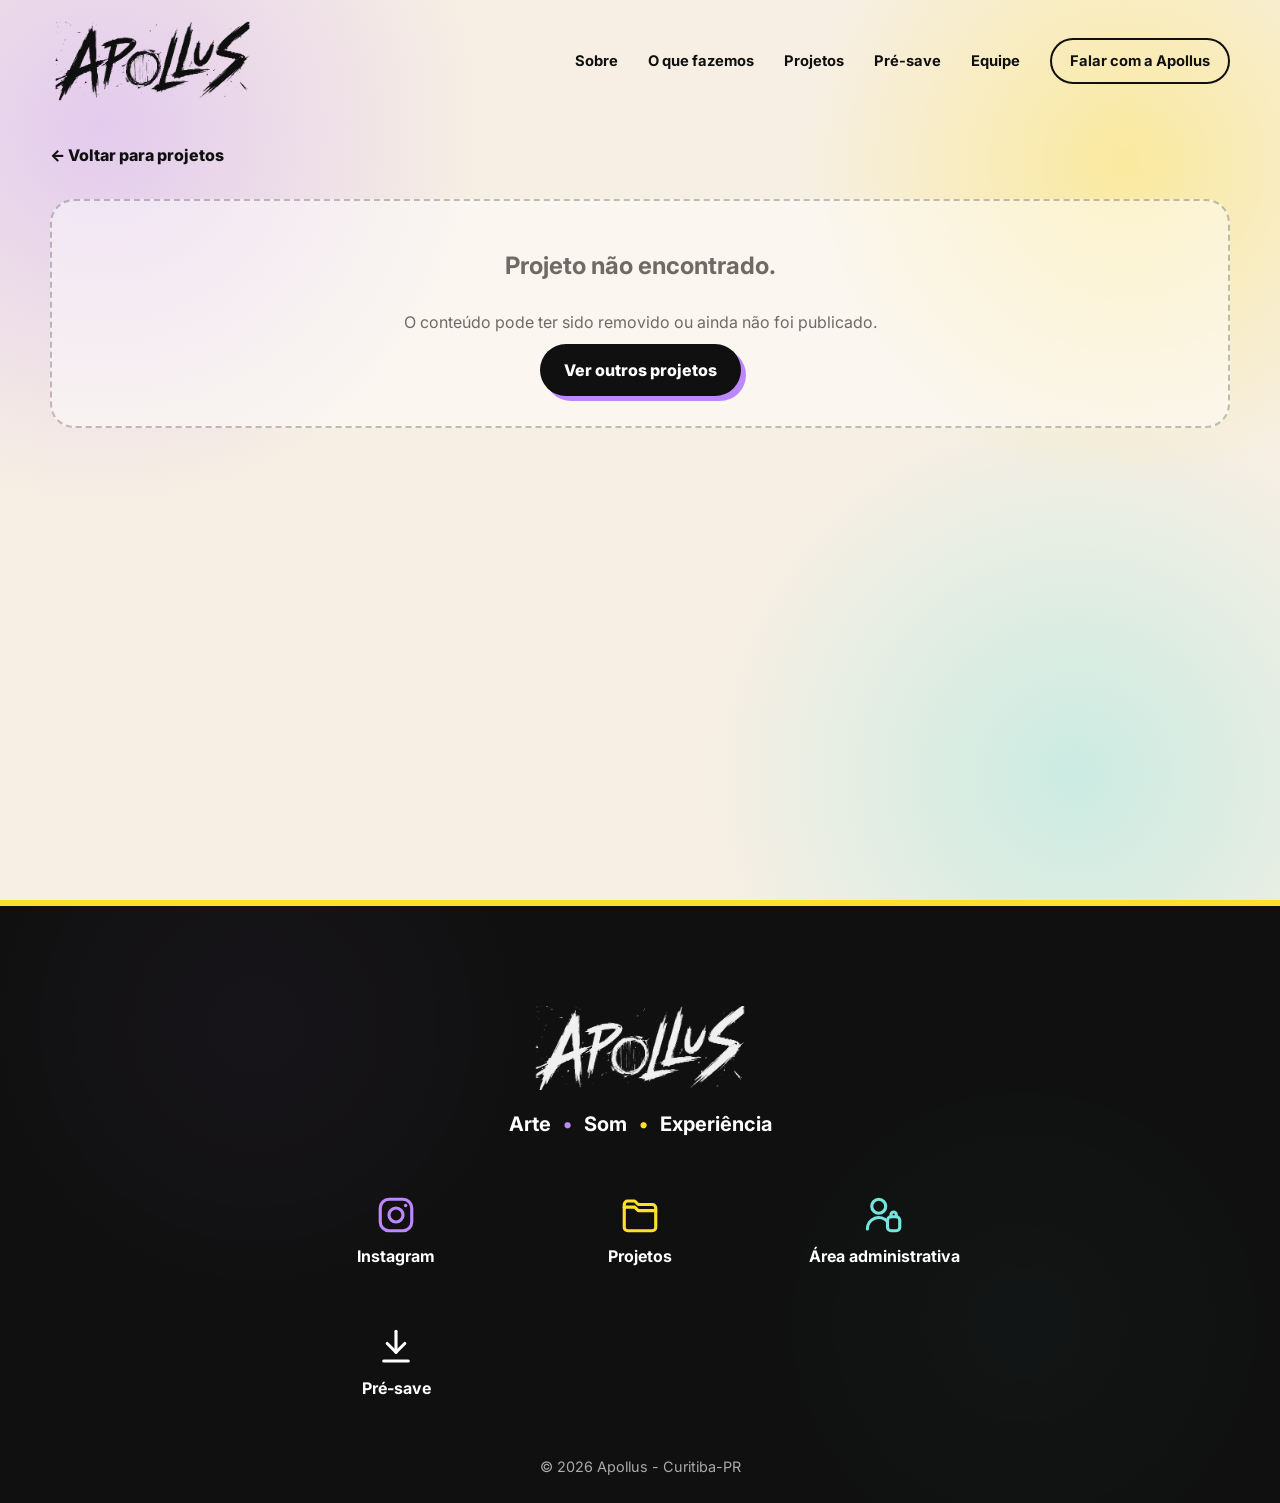
==== commit 0fbdd596: "Presave" ====
--- a/projeto.html
+++ b/projeto.html
@@ -1,136 +1,119 @@
 <!DOCTYPE html>
+
 <html lang="pt-BR">
 <head>
-  <meta charset="UTF-8">
-  <meta name="viewport" content="width=device-width, initial-scale=1.0">
-  <meta name="description" content="Detalhes de projeto da Apollus.">
-  <meta name="theme-color" content="#f7efe4">
-  <title>Projeto | Apollus</title>
-
-  <link rel="icon" type="image/png" href="docs/apollus-logo-transparent.png">
-  <link rel="preconnect" href="https://fonts.googleapis.com">
-  <link rel="preconnect" href="https://fonts.gstatic.com" crossorigin>
-  <link href="https://fonts.googleapis.com/css2?family=Bebas+Neue&family=Inter:wght@400;500;600;700;800&family=Permanent+Marker&display=swap" rel="stylesheet">
-  <link rel="stylesheet" href="style.css">
+<meta charset="utf-8"/>
+<meta content="width=device-width, initial-scale=1.0" name="viewport"/>
+<meta content="Detalhes de projeto da Apollus." name="description"/>
+<meta content="#f7efe4" name="theme-color"/>
+<title>Projeto | Apollus</title>
+<link href="docs/apollus-logo-transparent.png" rel="icon" type="image/png"/>
+<link href="https://fonts.googleapis.com" rel="preconnect"/>
+<link crossorigin="" href="https://fonts.gstatic.com" rel="preconnect"/>
+<link href="https://fonts.googleapis.com/css2?family=Bebas+Neue&amp;family=Inter:wght@400;500;600;700;800&amp;family=Permanent+Marker&amp;display=swap" rel="stylesheet"/>
+<link href="style.css" rel="stylesheet"/>
 </head>
 <body data-page="project-detail">
-  <header id="header" class="site-header">
-    <div class="container nav-wrap">
-      <a class="brand" href="index.html" aria-label="Voltar para o início">
-        <img src="docs/apollus-logo-transparent.png" alt="Apollus">
-      </a>
-
-      <button class="menu-toggle" aria-label="Abrir menu" aria-expanded="false" aria-controls="main-menu">
-        <span></span><span></span><span></span>
-      </button>
-
-      <nav id="main-menu" class="main-nav" aria-label="Navegação principal">
-        <a href="index.html#sobre">Sobre</a>
-        <a href="index.html#servicos">O que fazemos</a>
-        <a href="projetos.html" class="active">Projetos</a>
-        <a href="index.html#equipe">Equipe</a>
-        <a href="https://wa.me/5541996600432?text=Olá%20Apollus!%20Gostaria%20de%20conversar%20sobre%20um%20projeto." target="_blank" rel="noopener noreferrer" class="nav-cta">Falar com a Apollus</a>
-      </nav>
-    </div>
-  </header>
-
-  <main>
-    <section class="project-detail-shell section-art">
-      <div class="container">
-        <a href="projetos.html" class="back-link">← Voltar para projetos</a>
-
-        <div id="project-detail-loading" class="content-state detail-loading">
-          <span class="spinner" aria-hidden="true"></span>
-          <p>Carregando projeto...</p>
-        </div>
-
-        <div id="project-detail-error" class="content-state error-state" hidden>
-          <h1>Projeto não encontrado.</h1>
-          <p>O conteúdo pode ter sido removido ou ainda não foi publicado.</p>
-          <a href="projetos.html" class="btn btn-dark">Ver outros projetos</a>
-        </div>
-
-        <article id="project-detail" class="project-detail" hidden>
-          <div class="project-detail-hero">
-            <div class="project-detail-copy reveal">
-              <p id="detail-category" class="eyebrow"></p>
-              <h1 id="detail-title"></h1>
-              <p id="detail-summary" class="project-detail-summary"></p>
-
-              <div class="project-detail-meta">
-                <span id="detail-date"></span>
-                <span id="detail-status"></span>
-              </div>
-            </div>
-
-            <figure id="detail-cover-wrap" class="project-detail-cover reveal" hidden>
-              <img id="detail-cover" src="" alt="">
-            </figure>
-          </div>
-
-          <div class="project-detail-body">
-            <section id="detail-description-section" class="project-copy-section reveal" hidden>
-              <p class="section-kicker">Sobre o projeto</p>
-              <div id="detail-description" class="rich-copy"></div>
-            </section>
-
-            <section id="detail-audio-section" class="project-media-block reveal" hidden>
-              <div>
-                <p class="section-kicker">Ouça</p>
-                <h2>Áudio do projeto</h2>
-              </div>
-              <audio id="detail-audio" controls preload="metadata"></audio>
-            </section>
-
-            <section id="detail-video-section" class="project-media-block reveal" hidden>
-              <div>
-                <p class="section-kicker">Assista</p>
-                <h2>Vídeo</h2>
-              </div>
-              <div id="detail-video" class="video-frame"></div>
-            </section>
-
-            <section id="detail-gallery-section" class="project-gallery-section reveal" hidden>
-              <p class="section-kicker">Galeria</p>
-              <h2>Registros do projeto</h2>
-              <div id="detail-gallery" class="project-gallery"></div>
-            </section>
-
-            <section id="detail-credits-section" class="project-copy-section credits-block reveal" hidden>
-              <p class="section-kicker">Ficha técnica</p>
-              <div id="detail-credits" class="rich-copy"></div>
-            </section>
-
-            <div id="detail-actions" class="project-detail-actions reveal" hidden>
-              <a id="detail-external-link" class="btn btn-dark" href="#" target="_blank" rel="noopener noreferrer">Acessar projeto</a>
-              <a class="btn btn-light" href="https://wa.me/5541996600432?text=Olá%20Apollus!%20Vi%20um%20projeto%20no%20site%20e%20gostaria%20de%20conversar." target="_blank" rel="noopener noreferrer">Criar algo com a Apollus</a>
-            </div>
-          </div>
-        </article>
-      </div>
-    </section>
-  </main>
-
-  <dialog id="gallery-dialog" class="gallery-dialog">
-    <button class="dialog-close" type="button" data-close-dialog aria-label="Fechar">×</button>
-    <img id="gallery-dialog-image" src="" alt="">
-  </dialog>
-
-  <footer class="site-footer">
-    <div class="container footer-content">
-      <a class="footer-brand" href="index.html" aria-label="Voltar ao início">
-        <img src="docs/apollus-logo-transparent.png" alt="Apollus">
-      </a>
-      <p class="footer-signature">Arte <span class="dot dot-purple">•</span> Som <span class="dot dot-yellow">•</span> Experiência</p>
-      <nav class="footer-links" aria-label="Links do rodapé">
-        <a class="footer-link instagram" href="https://www.instagram.com/apollusart/" target="_blank" rel="noopener" aria-label="Instagram da Apollus"><span class="footer-icon" aria-hidden="true"><svg viewBox="0 0 24 24" fill="none" stroke="currentColor" stroke-width="1.8" stroke-linecap="round" stroke-linejoin="round"><rect x="3" y="3" width="18" height="18" rx="5"></rect><circle cx="12" cy="12" r="4"></circle><circle cx="17.5" cy="6.5" r="1" fill="currentColor" stroke="none"></circle></svg></span><span>Instagram</span></a>
-        <a class="footer-link projects" href="projetos.html" aria-label="Projetos"><span class="footer-icon" aria-hidden="true"><svg viewBox="0 0 24 24" fill="none" stroke="currentColor" stroke-width="1.8" stroke-linecap="round" stroke-linejoin="round"><path d="M3 7.5h6l2 2H21v9.5a2 2 0 0 1-2 2H5a2 2 0 0 1-2-2z"></path><path d="M3 7.5V6a2 2 0 0 1 2-2h4l2 2h8a2 2 0 0 1 2 2v1.5"></path></svg></span><span>Projetos</span></a>
-        <a class="footer-link admin" href="admin/login.html" aria-label="Área administrativa"><span class="footer-icon" aria-hidden="true"><svg viewBox="0 0 24 24" fill="none" stroke="currentColor" stroke-width="1.8" stroke-linecap="round" stroke-linejoin="round"><circle cx="9" cy="7" r="4"></circle><path d="M2.5 20a6.5 6.5 0 0 1 11.5-4.2"></path><rect x="14" y="13" width="7" height="8" rx="2"></rect><path d="M16 13v-1.2a1.5 1.5 0 0 1 3 0V13"></path></svg></span><span>Área administrativa</span></a>
-      </nav>
-      <small class="footer-copy">© 2026 Apollus - Curitiba-PR</small>
-    </div>
-  </footer>
-
-  <script defer src="script.js"></script>
+<header class="site-header" id="header">
+<div class="container nav-wrap">
+<a aria-label="Voltar para o início" class="brand" href="index.html">
+<img alt="Apollus" src="docs/apollus-logo-transparent.png"/>
+</a>
+<button aria-controls="main-menu" aria-expanded="false" aria-label="Abrir menu" class="menu-toggle">
+<span></span><span></span><span></span>
+</button>
+<nav aria-label="Navegação principal" class="main-nav" id="main-menu">
+<a href="index.html#sobre">Sobre</a>
+<a href="index.html#servicos">O que fazemos</a>
+<a class="active" href="projetos.html">Projetos</a><a data-site-section="presaves" href="presaves.html">Pré-save</a>
+<a href="index.html#equipe">Equipe</a>
+<a class="nav-cta" href="https://wa.me/5541996600432?text=Olá%20Apollus!%20Gostaria%20de%20conversar%20sobre%20um%20projeto." rel="noopener noreferrer" target="_blank">Falar com a Apollus</a>
+</nav>
+</div>
+</header>
+<main>
+<section class="project-detail-shell section-art">
+<div class="container">
+<a class="back-link" href="projetos.html">← Voltar para projetos</a>
+<div class="content-state detail-loading" id="project-detail-loading">
+<span aria-hidden="true" class="spinner"></span>
+<p>Carregando projeto...</p>
+</div>
+<div class="content-state error-state" hidden="" id="project-detail-error">
+<h1>Projeto não encontrado.</h1>
+<p>O conteúdo pode ter sido removido ou ainda não foi publicado.</p>
+<a class="btn btn-dark" href="projetos.html">Ver outros projetos</a>
+</div>
+<article class="project-detail" hidden="" id="project-detail">
+<div class="project-detail-hero">
+<div class="project-detail-copy reveal">
+<p class="eyebrow" id="detail-category"></p>
+<h1 id="detail-title"></h1>
+<p class="project-detail-summary" id="detail-summary"></p>
+<div class="project-detail-meta">
+<span id="detail-date"></span>
+<span id="detail-status"></span>
+</div>
+</div>
+<figure class="project-detail-cover reveal" hidden="" id="detail-cover-wrap">
+<img alt="" id="detail-cover" src=""/>
+</figure>
+</div>
+<div class="project-detail-body">
+<section class="project-copy-section reveal" hidden="" id="detail-description-section">
+<p class="section-kicker">Sobre o projeto</p>
+<div class="rich-copy" id="detail-description"></div>
+</section>
+<section class="project-media-block reveal" hidden="" id="detail-audio-section">
+<div>
+<p class="section-kicker">Ouça</p>
+<h2>Áudio do projeto</h2>
+</div>
+<audio controls="" id="detail-audio" preload="metadata"></audio>
+</section>
+<section class="project-media-block reveal" hidden="" id="detail-video-section">
+<div>
+<p class="section-kicker">Assista</p>
+<h2>Vídeo</h2>
+</div>
+<div class="video-frame" id="detail-video"></div>
+</section>
+<section class="project-gallery-section reveal" hidden="" id="detail-gallery-section">
+<p class="section-kicker">Galeria</p>
+<h2>Registros do projeto</h2>
+<div class="project-gallery" id="detail-gallery"></div>
+</section>
+<section class="project-copy-section credits-block reveal" hidden="" id="detail-credits-section">
+<p class="section-kicker">Ficha técnica</p>
+<div class="rich-copy" id="detail-credits"></div>
+</section>
+<div class="project-detail-actions reveal" hidden="" id="detail-actions">
+<a class="btn btn-dark" href="#" id="detail-external-link" rel="noopener noreferrer" target="_blank">Acessar projeto</a>
+<a class="btn btn-light" href="https://wa.me/5541996600432?text=Olá%20Apollus!%20Vi%20um%20projeto%20no%20site%20e%20gostaria%20de%20conversar." rel="noopener noreferrer" target="_blank">Criar algo com a Apollus</a>
+</div>
+</div>
+</article>
+</div>
+</section>
+</main>
+<dialog class="gallery-dialog" id="gallery-dialog">
+<button aria-label="Fechar" class="dialog-close" data-close-dialog="" type="button">×</button>
+<img alt="" id="gallery-dialog-image" src=""/>
+</dialog>
+<footer class="site-footer">
+<div class="container footer-content">
+<a aria-label="Voltar ao início" class="footer-brand" href="index.html">
+<img alt="Apollus" src="docs/apollus-logo-transparent.png"/>
+</a>
+<p class="footer-signature">Arte <span class="dot dot-purple">•</span> Som <span class="dot dot-yellow">•</span> Experiência</p>
+<nav aria-label="Links do rodapé" class="footer-links">
+<a aria-label="Instagram da Apollus" class="footer-link instagram" data-instagram-link="" href="https://www.instagram.com/apollusart/" rel="noopener" target="_blank"><span aria-hidden="true" class="footer-icon"><svg fill="none" stroke="currentColor" stroke-linecap="round" stroke-linejoin="round" stroke-width="1.8" viewbox="0 0 24 24"><rect height="18" rx="5" width="18" x="3" y="3"></rect><circle cx="12" cy="12" r="4"></circle><circle cx="17.5" cy="6.5" fill="currentColor" r="1" stroke="none"></circle></svg></span><span>Instagram</span></a>
+<a aria-label="Projetos" class="footer-link projects" href="projetos.html"><span aria-hidden="true" class="footer-icon"><svg fill="none" stroke="currentColor" stroke-linecap="round" stroke-linejoin="round" stroke-width="1.8" viewbox="0 0 24 24"><path d="M3 7.5h6l2 2H21v9.5a2 2 0 0 1-2 2H5a2 2 0 0 1-2-2z"></path><path d="M3 7.5V6a2 2 0 0 1 2-2h4l2 2h8a2 2 0 0 1 2 2v1.5"></path></svg></span><span>Projetos</span></a>
+<a aria-label="Área administrativa" class="footer-link admin" href="admin/login.html"><span aria-hidden="true" class="footer-icon"><svg fill="none" stroke="currentColor" stroke-linecap="round" stroke-linejoin="round" stroke-width="1.8" viewbox="0 0 24 24"><circle cx="9" cy="7" r="4"></circle><path d="M2.5 20a6.5 6.5 0 0 1 11.5-4.2"></path><rect height="8" rx="2" width="7" x="14" y="13"></rect><path d="M16 13v-1.2a1.5 1.5 0 0 1 3 0V13"></path></svg></span><span>Área administrativa</span></a>
+<a aria-label="Pré-save de artistas" class="footer-link presaves" data-site-section="presaves" href="presaves.html"><span aria-hidden="true" class="footer-icon"><svg fill="none" stroke="currentColor" stroke-linecap="round" stroke-linejoin="round" stroke-width="1.8" viewbox="0 0 24 24"><path d="M12 3v12"></path><path d="m7 10 5 5 5-5"></path><path d="M5 20h14"></path></svg></span><span>Pré-save</span></a></nav>
+<small class="footer-copy" id="site-footer-copy">© 2026 Apollus - Curitiba-PR</small>
+</div>
+</footer>
+<script defer="" src="script.js"></script>
 </body>
 </html>
--- a/style.css
+++ b/style.css
@@ -1208,3 +1208,440 @@
 @media (max-width: 860px) {
   .streaming-playlists-grid { grid-template-columns: 1fr; }
 }
+
+/* ==================================================
+   CARROSSEL DE PROJETOS EM DESTAQUE
+================================================== */
+.featured-projects-section {
+  width: min(1180px, 100%);
+  margin: 54px auto 34px;
+  text-align: left;
+}
+
+.featured-projects-heading {
+  display: flex;
+  align-items: end;
+  justify-content: space-between;
+  gap: 24px;
+  margin-bottom: 18px;
+}
+
+.featured-projects-kicker {
+  margin: 0 0 6px;
+  font-size: .78rem;
+  font-weight: 800;
+  letter-spacing: .24em;
+  text-transform: uppercase;
+}
+
+.featured-projects-heading h2 {
+  margin: 0;
+  font-size: clamp(1.35rem, 2.4vw, 2rem);
+  line-height: 1.1;
+}
+
+.featured-all-link {
+  color: var(--ink);
+  font-size: .86rem;
+  font-weight: 800;
+  text-decoration: none;
+  border-bottom: 3px solid var(--purple);
+  padding-bottom: 4px;
+  white-space: nowrap;
+}
+
+.featured-carousel-shell {
+  position: relative;
+}
+
+.featured-projects-track {
+  --featured-visible: 3;
+  display: grid;
+  grid-auto-flow: column;
+  grid-auto-columns: calc((100% - 32px) / var(--featured-visible));
+  gap: 16px;
+  overflow-x: auto;
+  padding: 4px 4px 14px;
+  scroll-snap-type: x mandatory;
+  scroll-behavior: smooth;
+  scrollbar-width: none;
+  overscroll-behavior-inline: contain;
+}
+
+.featured-projects-track::-webkit-scrollbar { display: none; }
+
+.featured-project-card {
+  scroll-snap-align: start;
+  min-width: 0;
+  border: 2px solid var(--ink);
+  border-radius: 22px;
+  overflow: hidden;
+  background: rgba(255, 250, 243, .96);
+  box-shadow: 5px 5px 0 rgba(16,16,16,.92);
+  transition: transform .25s ease, box-shadow .25s ease;
+}
+
+.featured-project-card:hover {
+  transform: translateY(-4px);
+  box-shadow: 8px 8px 0 var(--purple);
+}
+
+.featured-project-image {
+  position: relative;
+  display: block;
+  height: 205px;
+  color: inherit;
+  text-decoration: none;
+  overflow: hidden;
+}
+
+.featured-project-image > img {
+  width: 100%;
+  height: 100%;
+  object-fit: cover;
+  transition: transform .4s ease;
+}
+
+.featured-project-card:hover .featured-project-image > img { transform: scale(1.035); }
+
+.featured-project-placeholder {
+  width: 100%;
+  height: 100%;
+  display: grid;
+  place-items: center;
+  padding: 34px;
+}
+
+.featured-project-placeholder img {
+  width: min(72%, 220px);
+  max-height: 120px;
+  object-fit: contain;
+  opacity: .72;
+}
+
+.featured-project-category {
+  position: absolute;
+  top: 14px;
+  left: 14px;
+  padding: 7px 11px;
+  border: 1.5px solid var(--ink);
+  border-radius: 999px;
+  background: var(--paper);
+  font-size: .72rem;
+  font-weight: 800;
+}
+
+.featured-project-copy {
+  display: grid;
+  gap: 10px;
+  padding: 18px;
+}
+
+.featured-project-copy h3 {
+  margin: 0;
+  font-size: 1.1rem;
+}
+
+.featured-project-copy > p {
+  margin: 0;
+  color: var(--muted);
+  font-size: .86rem;
+  line-height: 1.5;
+  display: -webkit-box;
+  -webkit-line-clamp: 2;
+  -webkit-box-orient: vertical;
+  overflow: hidden;
+}
+
+.featured-project-actions {
+  display: flex;
+  flex-wrap: wrap;
+  gap: 8px;
+  margin-top: 2px;
+}
+
+.featured-project-primary,
+.featured-project-secondary {
+  display: inline-flex;
+  align-items: center;
+  justify-content: center;
+  min-height: 38px;
+  padding: 9px 13px;
+  border: 1.5px solid var(--ink);
+  border-radius: 999px;
+  color: var(--ink);
+  text-decoration: none;
+  font-size: .76rem;
+  font-weight: 800;
+}
+
+.featured-project-primary { background: var(--ink); color: white; }
+.featured-project-secondary { background: transparent; }
+
+.featured-carousel-arrow {
+  position: absolute;
+  z-index: 3;
+  top: 50%;
+  width: 46px;
+  height: 46px;
+  display: grid;
+  place-items: center;
+  border: 1.5px solid var(--ink);
+  border-radius: 50%;
+  background: var(--paper-2);
+  color: var(--ink);
+  font-size: 1.3rem;
+  transform: translateY(-50%);
+  box-shadow: 3px 3px 0 rgba(16,16,16,.22);
+}
+
+.featured-carousel-arrow.prev { left: -62px; }
+.featured-carousel-arrow.next { right: -62px; }
+.featured-carousel-arrow:disabled { opacity: .32; cursor: default; }
+
+.featured-projects-dots {
+  display: flex;
+  justify-content: center;
+  gap: 9px;
+  margin-top: 14px;
+}
+
+.featured-projects-dots button {
+  width: 10px;
+  height: 10px;
+  padding: 0;
+  border: 0;
+  border-radius: 50%;
+  background: rgba(16,16,16,.18);
+}
+
+.featured-projects-dots button.active {
+  width: 28px;
+  border-radius: 999px;
+  background: var(--purple);
+}
+
+/* ==================================================
+   PRÉ-SAVE PÚBLICO
+================================================== */
+.presaves-hero,
+.presave-detail-section {
+  min-height: 58vh;
+  padding: 145px 0 88px;
+  background:
+    radial-gradient(circle at 10% 24%, rgba(189,135,255,.34), transparent 27%),
+    radial-gradient(circle at 88% 14%, rgba(255,225,45,.36), transparent 28%),
+    radial-gradient(circle at 84% 85%, rgba(119,228,223,.28), transparent 28%),
+    var(--paper);
+}
+
+.presaves-hero-content {
+  text-align: center;
+  max-width: 950px;
+}
+
+.presaves-hero h1 {
+  margin: 0;
+  font-family: "Bebas Neue", sans-serif;
+  font-size: clamp(5rem, 12vw, 10rem);
+  line-height: .82;
+  letter-spacing: -.02em;
+}
+
+.presaves-hero h1 span {
+  display: inline-block;
+  color: var(--purple);
+  font-family: "Permanent Marker", cursive;
+  font-size: .62em;
+  text-shadow: 4px 4px 0 var(--yellow);
+  transform: rotate(-2deg);
+}
+
+.presaves-hero-content > p:not(.eyebrow) {
+  max-width: 740px;
+  margin: 28px auto 0;
+  color: #3f3935;
+  font-size: 1.05rem;
+  line-height: 1.75;
+}
+
+.presaves-section { background: var(--paper-2); }
+
+.presaves-grid {
+  display: grid;
+  grid-template-columns: repeat(3, minmax(0, 1fr));
+  gap: 24px;
+}
+
+.presave-card {
+  border: 2px solid var(--ink);
+  border-radius: 26px;
+  overflow: hidden;
+  background: white;
+  box-shadow: 7px 7px 0 var(--ink);
+  transition: .28s ease;
+}
+
+.presave-card:hover {
+  transform: translate(-4px, -4px);
+  box-shadow: 11px 11px 0 var(--purple);
+}
+
+.presave-card.featured { box-shadow: 7px 7px 0 var(--yellow); }
+
+.presave-card-cover {
+  position: relative;
+  display: block;
+  aspect-ratio: 1 / 1;
+  overflow: hidden;
+  background: linear-gradient(135deg, var(--purple), var(--cyan));
+}
+
+.presave-card-cover > img {
+  width: 100%;
+  height: 100%;
+  object-fit: cover;
+  transition: transform .4s ease;
+}
+
+.presave-card:hover .presave-card-cover > img { transform: scale(1.035); }
+
+.presave-card-cover > span {
+  position: absolute;
+  top: 16px;
+  left: 16px;
+  padding: 8px 12px;
+  border: 2px solid var(--ink);
+  border-radius: 999px;
+  background: var(--yellow);
+  color: var(--ink);
+  font-size: .7rem;
+  font-weight: 900;
+  letter-spacing: .12em;
+}
+
+.presave-card-placeholder,
+.presave-detail-placeholder {
+  width: 100%;
+  height: 100%;
+  display: grid;
+  place-items: center;
+  padding: 44px;
+}
+
+.presave-card-placeholder img,
+.presave-detail-placeholder img {
+  width: min(76%, 280px);
+  object-fit: contain;
+  opacity: .78;
+}
+
+.presave-card-copy {
+  display: grid;
+  gap: 10px;
+  padding: 24px;
+}
+
+.presave-card-artist {
+  margin: 0;
+  color: var(--purple-dark, #7344a8);
+  font-size: .76rem;
+  font-weight: 900;
+  letter-spacing: .14em;
+  text-transform: uppercase;
+}
+
+.presave-card-copy h2 { margin: 0; font-size: 1.45rem; }
+.presave-card-copy h2 a { color: inherit; text-decoration: none; }
+.presave-card-date { margin: 0; font-size: .82rem; font-weight: 700; }
+.presave-card-copy > p:last-of-type { margin: 0; color: var(--muted); line-height: 1.6; }
+.presave-card-actions { display: flex; flex-wrap: wrap; gap: 10px; margin-top: 8px; }
+.presave-card-actions .btn { padding: 11px 16px; font-size: .78rem; }
+
+.presave-detail-section { min-height: 100vh; }
+
+.presave-detail-card {
+  display: grid;
+  grid-template-columns: minmax(280px, 500px) minmax(0, 1fr);
+  gap: clamp(34px, 6vw, 80px);
+  align-items: center;
+  max-width: 1120px;
+  margin: 0 auto;
+  padding: clamp(24px, 4vw, 48px);
+  border: 2px solid var(--ink);
+  border-radius: 34px;
+  background: rgba(255,250,243,.9);
+  box-shadow: 12px 12px 0 var(--ink);
+}
+
+.presave-detail-cover {
+  aspect-ratio: 1 / 1;
+  overflow: hidden;
+  border: 2px solid var(--ink);
+  border-radius: 26px;
+  background: linear-gradient(135deg, var(--purple), var(--yellow));
+  box-shadow: 7px 7px 0 var(--purple);
+}
+
+.presave-detail-cover > img { width: 100%; height: 100%; object-fit: cover; }
+.presave-detail-copy { min-width: 0; }
+.presave-detail-kicker { margin: 0 0 14px; font-size: .76rem; font-weight: 900; letter-spacing: .2em; }
+.presave-detail-artist { margin: 0 0 8px; color: #7042a2; font-size: 1rem; font-weight: 900; text-transform: uppercase; letter-spacing: .1em; }
+.presave-detail-copy h1 { margin: 0; font-family: "Bebas Neue", sans-serif; font-size: clamp(3.8rem, 8vw, 7.5rem); line-height: .88; }
+.presave-detail-description { max-width: 650px; margin: 22px 0; color: #4c4641; line-height: 1.75; }
+.presave-release-date { margin: 18px 0; font-weight: 800; }
+
+.presave-countdown {
+  display: grid;
+  grid-template-columns: repeat(4, minmax(68px, 1fr));
+  gap: 10px;
+  max-width: 560px;
+  margin: 24px 0;
+}
+
+.presave-countdown > div {
+  display: grid;
+  gap: 2px;
+  justify-items: center;
+  padding: 14px 8px;
+  border: 1.5px solid var(--ink);
+  border-radius: 16px;
+  background: white;
+}
+
+.presave-countdown strong { font-size: 1.6rem; }
+.presave-countdown span { font-size: .68rem; font-weight: 800; text-transform: uppercase; letter-spacing: .08em; }
+.presave-countdown.released { display: block; padding: 18px; border: 2px solid var(--ink); border-radius: 18px; background: var(--yellow); text-align: center; }
+.presave-detail-actions { display: flex; flex-wrap: wrap; gap: 12px; }
+.presave-provider-note { margin: 16px 0 0; color: var(--muted); font-size: .76rem; line-height: 1.5; }
+
+@media (max-width: 1180px) {
+  .featured-carousel-arrow.prev { left: -20px; }
+  .featured-carousel-arrow.next { right: -20px; }
+}
+
+@media (max-width: 1100px) {
+  .featured-projects-track { --featured-visible: 2; }
+  .presaves-grid { grid-template-columns: repeat(2, minmax(0, 1fr)); }
+}
+
+@media (max-width: 760px) {
+  .featured-projects-section { margin-top: 42px; }
+  .featured-projects-heading { align-items: flex-start; flex-direction: column; }
+  .featured-projects-track { --featured-visible: 1; grid-auto-columns: 86%; }
+  .featured-carousel-arrow { display: none; }
+  .featured-project-image { height: 190px; }
+  .presaves-hero { padding: 125px 0 70px; }
+  .presaves-grid { grid-template-columns: 1fr; }
+  .presave-detail-card { grid-template-columns: 1fr; padding: 22px; box-shadow: 7px 7px 0 var(--ink); }
+  .presave-detail-copy h1 { font-size: clamp(3.5rem, 18vw, 6rem); }
+}
+
+@media (max-width: 480px) {
+  .featured-projects-track { grid-auto-columns: 91%; }
+  .featured-project-actions { flex-direction: column; }
+  .featured-project-primary, .featured-project-secondary { width: 100%; }
+  .presave-countdown { grid-template-columns: repeat(2, 1fr); }
+  .presave-detail-actions { flex-direction: column; }
+  .presave-detail-actions .btn { width: 100%; }
+}
